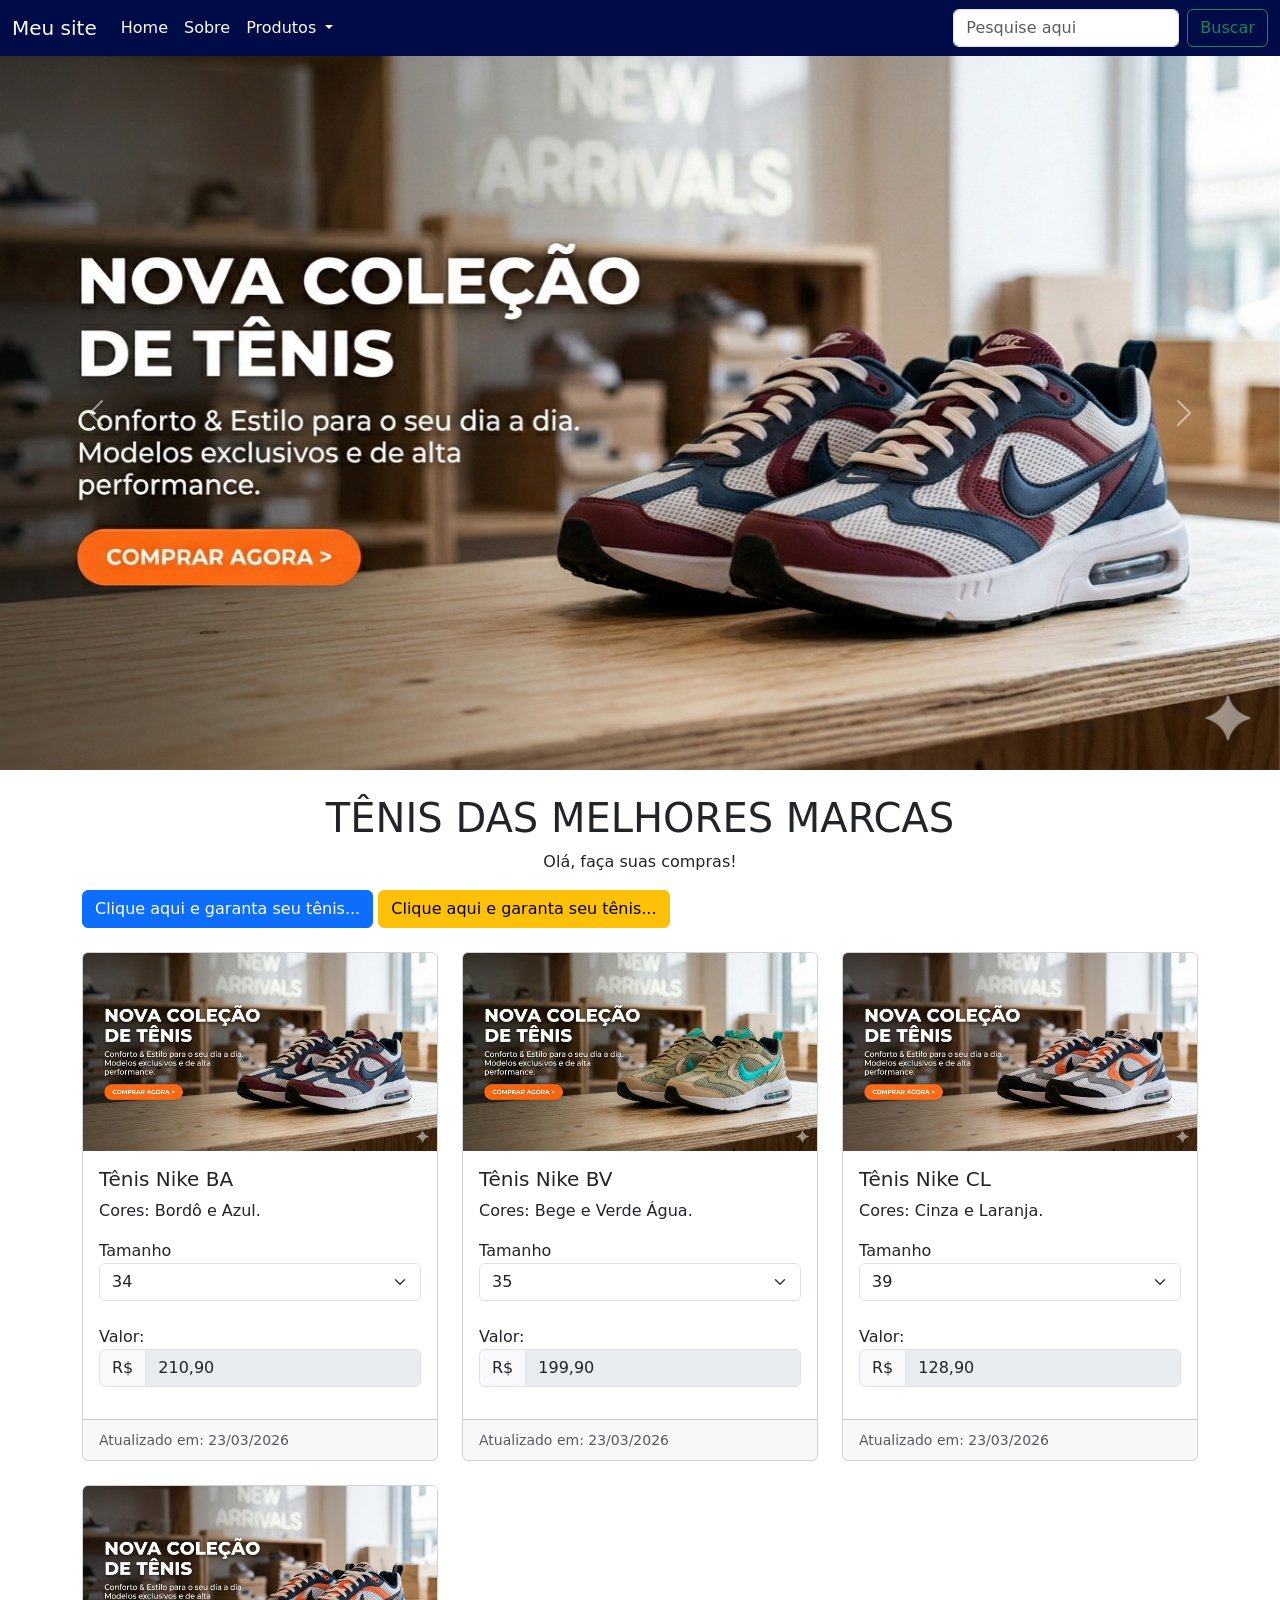
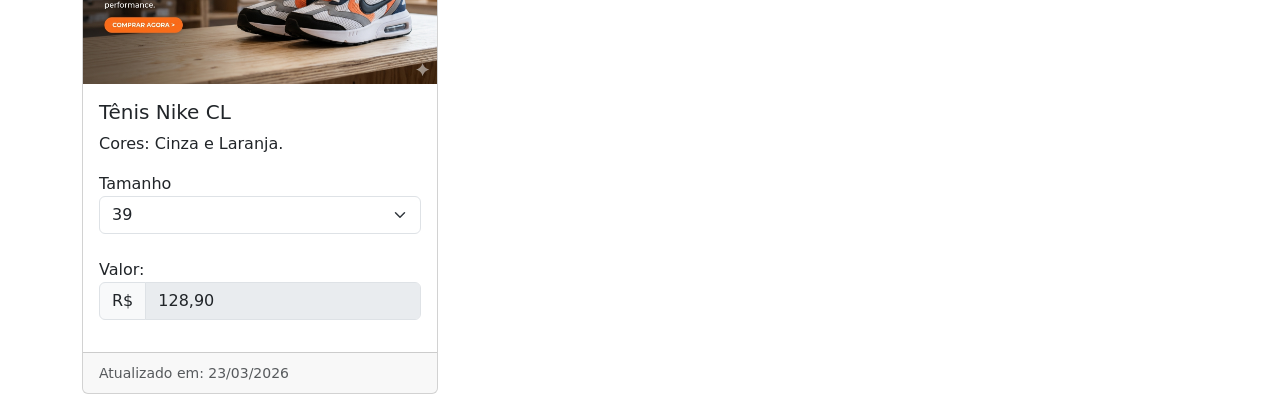
==== index.html @ e9ec3a31 "initial commit" ====
<!DOCTYPE html>
<html lang="pt-br">

<head>
    <meta charset="UTF-8">
    <meta name="viewport" content="width=device-width, initial-scale=1.0">
    <title>Meu site</title>
    <link rel="stylesheet" href="style.css">

    <link href="https://cdn.jsdelivr.net/npm/bootstrap@5.3.8/dist/css/bootstrap.min.css" rel="stylesheet"
        integrity="sha384-sRIl4kxILFvY47J16cr9ZwB07vP4J8+LH7qKQnuqkuIAvNWLzeN8tE5YBujZqJLB" crossorigin="anonymous">

</head>

<body class="cordofundo">
    <nav class="navbar navbar-expand-lg text-light" style="background-color: rgb(0, 11, 72);">
        <div class="container-fluid">
            <a class="navbar-brand text-light" href="#">Meu site</a>
            <button class="navbar-toggler" type="button" data-bs-toggle="collapse"
                data-bs-target="#navbarSupportedContent" aria-controls="navbarSupportedContent" aria-expanded="false"
                aria-label="Toggle navigation">
                <span class="navbar-toggler-icon"></span>
            </button>
            <div class="collapse navbar-collapse" id="navbarSupportedContent">
                <ul class="navbar-nav me-auto mb-2 mb-lg-0">
                    <li class="nav-item">
                        <a class="nav-link active text-light" aria-current="page" href="#">Home</a>
                    </li>
                    <li class="nav-item">
                        <a class="nav-link text-light" href="#">Sobre</a>
                    </li>
                    <li class="nav-item dropdown">
                        <a class="nav-link dropdown-toggle text-light" href="#" role="button" data-bs-toggle="dropdown"
                            aria-expanded="false">
                            Produtos
                        </a>
                        <ul class="dropdown-menu">
                            <li><a class="dropdown-item" href="#">Celulares</a></li>
                            <li><a class="dropdown-item" href="#">Notebooks</a></li>
                            <li>
                                <hr class="dropdown-divider">
                            </li>
                            <li><a class="dropdown-item" href="#">Saiba mais</a></li>
                        </ul>
                    </li>
                </ul>
                <form class="d-flex" role="search">
                    <input class="form-control me-2" type="search" placeholder="Pesquise aqui" aria-label="Search" />
                    <button class="btn btn-outline-success" type="submit">Buscar</button>
                </form>
            </div>
        </div>
    </nav>
    <div id="carouselExample" class="carousel slide">
        <div class="carousel-inner">
            <div class="carousel-item active">
                <img src="/imagens/primeira_imagem.png" class="d-block w-100" alt="...">
            </div>
            <div class="carousel-item">
                <img src="/imagens/segunda_imagem.png" class="d-block w-100" alt="...">
            </div>
            <div class="carousel-item">
                <img src="/imagens/terceira_imagem.png" class="d-block w-100" alt="...">
            </div>
        </div>
        <button class="carousel-control-prev" type="button" data-bs-target="#carouselExample" data-bs-slide="prev">
            <span class="carousel-control-prev-icon" aria-hidden="true"></span>
            <span class="visually-hidden">Previous</span>
        </button>
        <button class="carousel-control-next" type="button" data-bs-target="#carouselExample" data-bs-slide="next">
            <span class="carousel-control-next-icon" aria-hidden="true"></span>
            <span class="visually-hidden">Next</span>
        </button>
    </div>

    <br>

    <div class="container">
        <h1>TÊNIS DAS MELHORES MARCAS</h1>
        <p class="text-center">Olá, faça suas compras!</p>

        <a href="" class="btn btn-primary">Clique aqui e garanta seu tênis...</a>
        <button class="btn btn-warning" type="submit">Clique aqui e garanta seu tênis...</button>

        <br>
        <br>

        <div class="row row-cols-1 row-cols-md-3 g-4">
            <div class="col">
                <div class="card h-100">
                    <img src="/imagens/primeira_imagem.png" class="card-img-top" alt="...">
                    <div class="card-body">
                        <h5 class="card-title">Tênis Nike BA</h5>
                        <p class="card-text">Cores: Bordô e Azul.</p>
                        <label for="" class="card-text">Tamanho</label>
                        <select class="form-select">
                            <option value="">34</option>
                            <option value="">35</option>
                            <option value="">36</option>
                            <option value="">37</option>
                        </select>
                        <br>
                        <label for="" class="">Valor: </label>
                        <div class="input-group mb-3">
                            <span class="input-group-text">R$</span>
                            <input type="text" class="form-control" value="210,90" disabled>
                        </div>
                    </div>
                    <div class="card-footer">
                        <small class="text-body-secondary">Atualizado em: 23/03/2026</small>
                    </div>
                </div>
            </div>
            <div class="col">
                <div class="card h-100">
                    <img src="/imagens/segunda_imagem.png" class="card-img-top" alt="...">
                    <div class="card-body">
                        <h5 class="card-title">Tênis Nike BV</h5>
                        <p class="card-text">Cores: Bege e Verde Água.</p>
                        <label for="" class="card-text">Tamanho</label>
                        <select class="form-select">
                            <option value="35">35</option>
                            <option value="">36</option>
                            <option value="">37</option>
                            <option value="">38</option>
                        </select>
                        <br>
                        <label for="" class="">Valor: </label>
                        <div class="input-group mb-3">
                            <span class="input-group-text">R$</span>
                            <input type="text" class="form-control" value="199,90" disabled>
                        </div>

                    </div>
                    <div class="card-footer">
                        <small class="text-body-secondary">Atualizado em: 23/03/2026</small>
                    </div>
                </div>
            </div>
            <div class="col">
                <div class="card h-100">
                    <img src="/imagens/terceira_imagem.png" class="card-img-top" alt="...">
                    <div class="card-body">
                        <h5 class="card-title">Tênis Nike CL</h5>
                        <p class="card-text">Cores: Cinza e Laranja.</p>
                        <label for="" class="card-text">Tamanho</label>
                        <select class="form-select">
                            <option value="">39</option>
                            <option value="">40</option>
                            <option value="">41</option>
                            <option value="">42</option>
                        </select>
                        <br>
                        <label for="" class="">Valor: </label>
                        <div class="input-group mb-3">
                            <span class="input-group-text">R$</span>
                            <input type="text" class="form-control" value="128,90" disabled>
                        </div>
                    </div>
                    <div class="card-footer">
                        <small class="text-body-secondary">Atualizado em: 23/03/2026</small>
                    </div>
                </div>
            </div>
            <div class="col">
                <div class="card h-100">
                    <img src="/imagens/terceira_imagem.png" class="card-img-top" alt="...">
                    <div class="card-body">
                        <h5 class="card-title">Tênis Nike CL</h5>
                        <p class="card-text">Cores: Cinza e Laranja.</p>
                        <label for="" class="card-text">Tamanho</label>
                        <select class="form-select">
                            <option value="">39</option>
                            <option value="">40</option>
                            <option value="">41</option>
                            <option value="">42</option>
                        </select>
                        <br>
                        <label for="" class="">Valor: </label>
                        <div class="input-group mb-3">
                            <span class="input-group-text">R$</span>
                            <input type="text" class="form-control" value="128,90" disabled>
                        </div>
                    </div>
                    <div class="card-footer">
                        <small class="text-body-secondary">Atualizado em: 23/03/2026</small>
                    </div>
                </div>
            </div>
        </div>
        <br>
    </div>

</body>
<script src="https://cdn.jsdelivr.net/npm/bootstrap@5.3.8/dist/js/bootstrap.bundle.min.js"
    integrity="sha384-FKyoEForCGlyvwx9Hj09JcYn3nv7wiPVlz7YYwJrWVcXK/BmnVDxM+D2scQbITxI"
    crossorigin="anonymous"></script>

</html>
---- style.css ----
body {
    font-family: Arial, sans-serif;
    background-color: #7924052a;
    color: #000000;
}

h1 {
    color: blue;
    text-align: center;
}
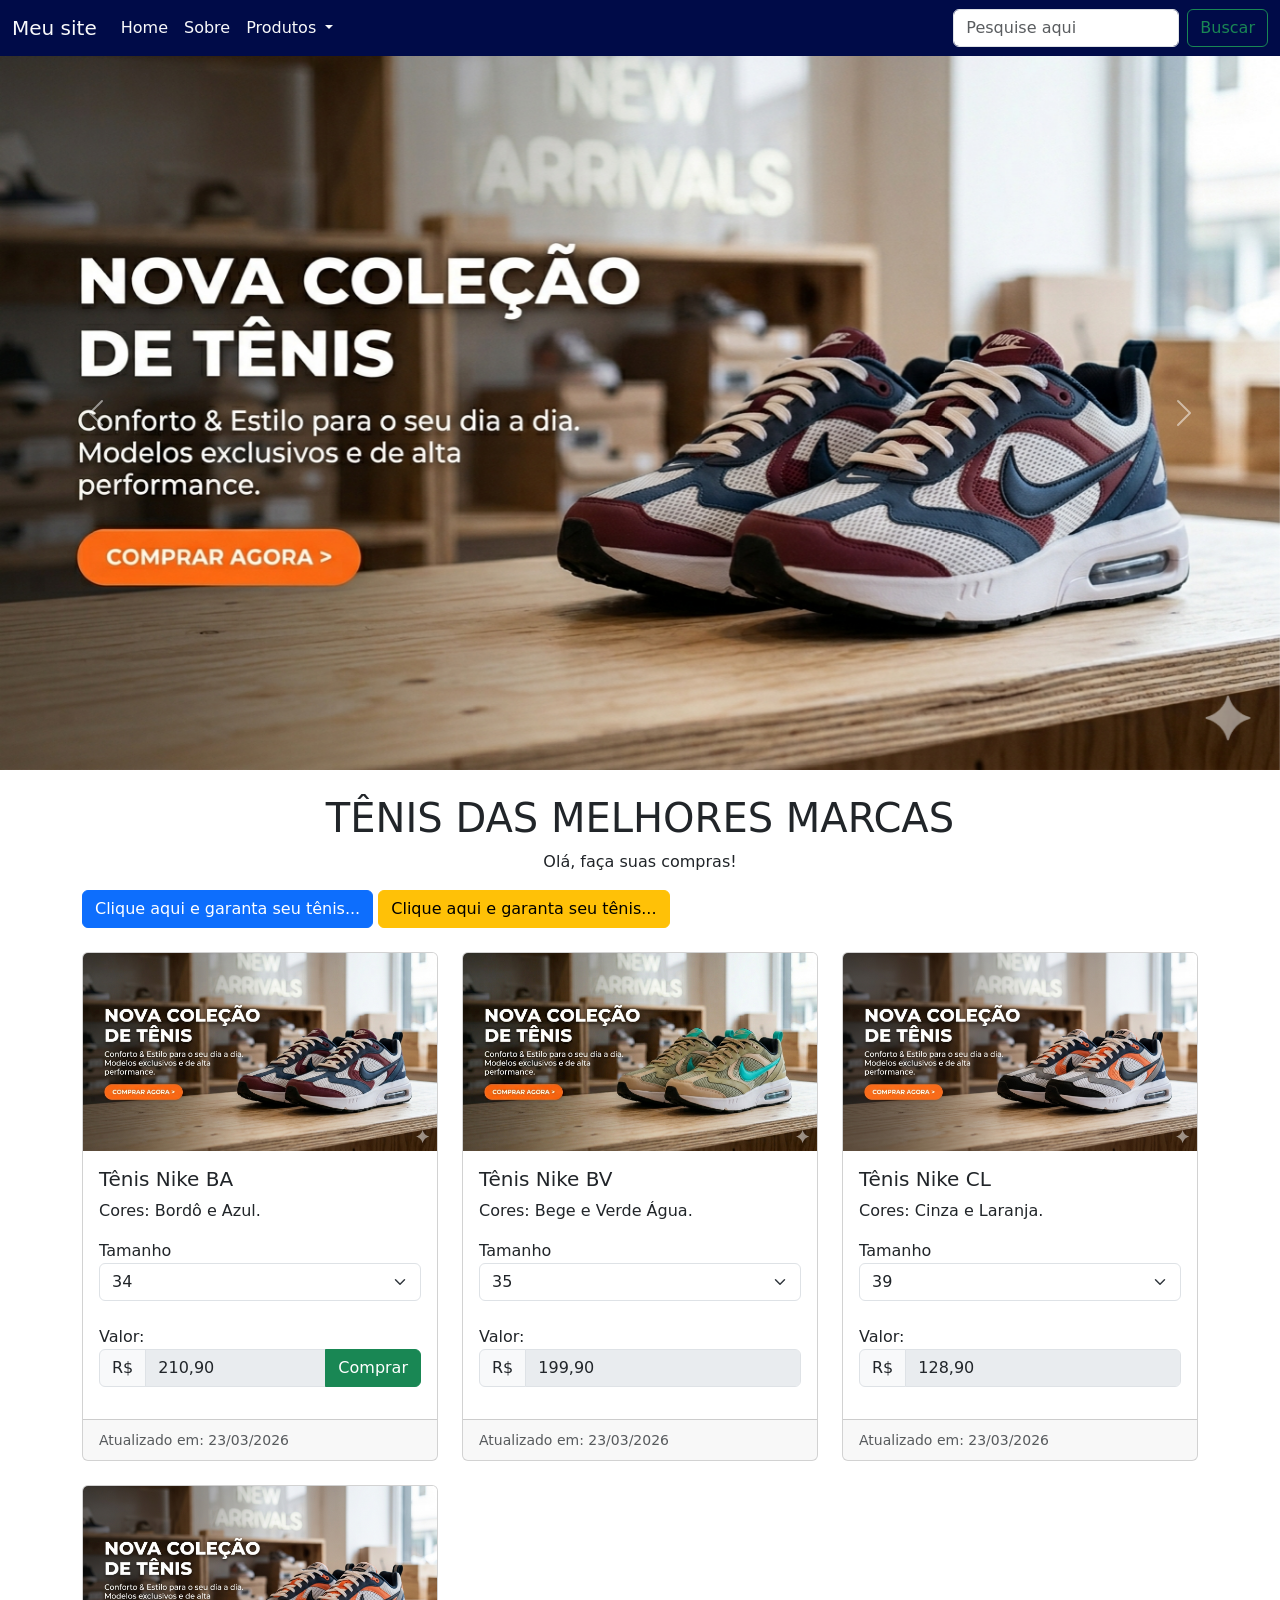
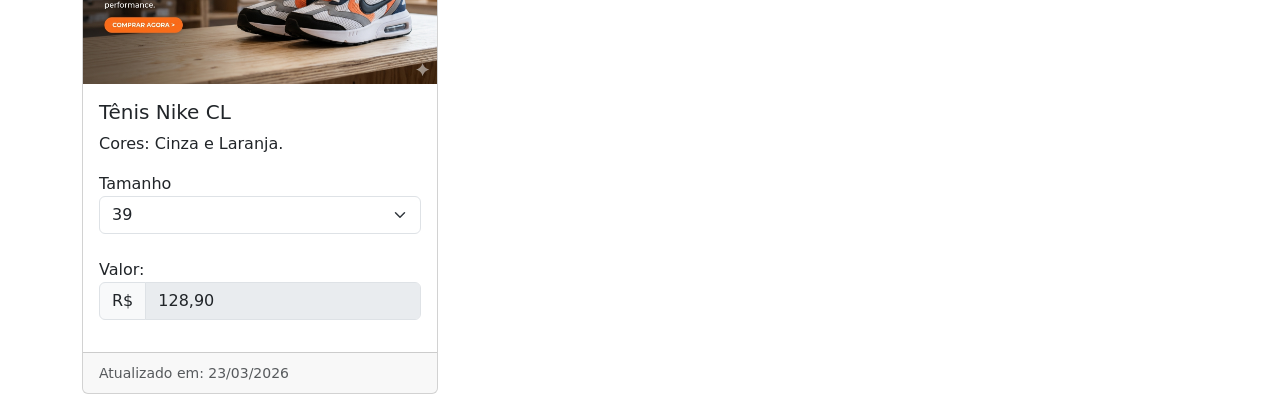
==== commit a42d0072: "adicionando nova imagens" ====
--- a/index.html
+++ b/index.html
@@ -104,6 +104,7 @@
                         <div class="input-group mb-3">
                             <span class="input-group-text">R$</span>
                             <input type="text" class="form-control" value="210,90" disabled>
+                            <a href="tenis1.html" class="btn btn-success">Comprar</a>
                         </div>
                     </div>
                     <div class="card-footer">
